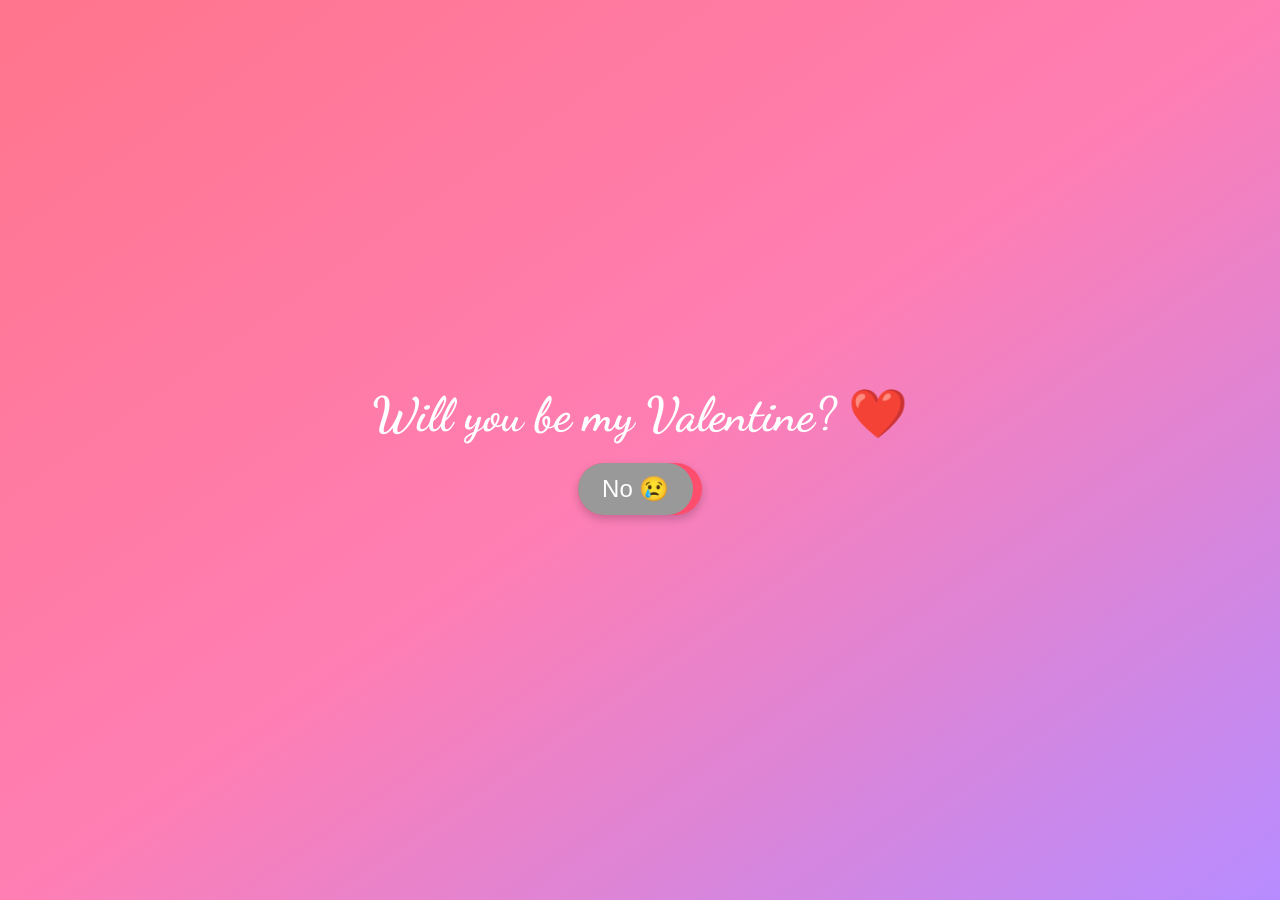
==== index.html @ 806be24e "Update and rename valentines.html to index.html" ====
<!DOCTYPE html>
<html lang="en">
<head>
    <meta charset="UTF-8">
    <meta name="viewport" content="width=device-width, initial-scale=1.0">
    <title>For You ❤️</title>
    <link href="https://fonts.googleapis.com/css2?family=Dancing+Script:wght@600&family=Poppins:wght@300;400;600&display=swap" rel="stylesheet">
    <link rel="stylesheet" href="styles.css">
    <script defer src="script.js"></script>
</head>
<body>
    <h1 id="question">Will you be my Valentine? ❤️</h1>
    <div class="button-container" id="buttons">
        <button class="yes" onclick="sayYes()">Yes 🥰</button>
        <button class="no" id="noButton" onmouseover="moveButton()">No 😢</button>
    </div>
    <div class="gif-container" id="gifContainer">
        <h1>I knew you would say Yes! ❤️</h1>
        <img src="https://media.giphy.com/media/v1.Y2lkPTc5MGI3NjExeG83ajIzNW1jd3V6Z3Z2MW45eHpudWprZ2g3dzEwa2RreG5lOG1laCZlcD12MV9naWZzX3NlYXJjaCZjdD1n/MDJ9IbxxvDUQM/giphy.gif" alt="Cute Couple">
    </div>
</body>
</html>
---- styles.css ----
* {
            margin: 0;
            padding: 0;
            box-sizing: border-box;
        }
        body {
            font-family: 'Poppins', sans-serif;
            text-align: center;
            background: linear-gradient(to bottom right, #ff758c, #ff7eb3, #b78cff);
            color: #fff;
            display: flex;
            flex-direction: column;
            justify-content: center;
            align-items: center;
            height: 100vh;
            overflow: hidden;
            position: relative;
        }
        h1 {
            font-family: 'Dancing Script', cursive;
            font-size: 3em;
            margin-bottom: 20px;
            animation: fadeIn 2s ease-in-out;
        }
        .button-container {
            display: flex;
            gap: 20px;
        }
        button {
            font-size: 1.5em;
            padding: 12px 24px;
            border: none;
            cursor: pointer;
            border-radius: 50px;
            transition: transform 0.2s, background-color 0.3s;
        }
        .yes {
            background-color: #ff4d6d;
            color: white;
            box-shadow: 0 4px 10px rgba(0, 0, 0, 0.2);
        }
        .yes:hover {
            background-color: #ff2d55;
            transform: scale(1.1);
        }
        .no {
            background-color: #999;
            color: white;
            position: absolute;
            transition: top 0.3s, left 0.3s;
        }
        .no:hover {
            transform: scale(1.1);
        }
        @keyframes fadeIn {
            from { opacity: 0; transform: translateY(-20px); }
            to { opacity: 1; transform: translateY(0); }
        }
        .hearts {
            position: absolute;
            width: 100%;
            height: 100%;
            overflow: hidden;
            pointer-events: none;
        }
        .heart {
            position: absolute;
            bottom: -10px;
            width: 20px;
            height: 20px;
            background-color: rgba(255, 255, 255, 0.8);
            clip-path: polygon(50% 0%, 100% 35%, 80% 100%, 50% 80%, 20% 100%, 0% 35%);
            animation: floatUp 5s linear infinite;
        }
        @keyframes floatUp {
            0% { transform: translateY(0) scale(1); opacity: 1; }
            100% { transform: translateY(-100vh) scale(0.5); opacity: 0; }
        }
        .gif-container {
            display: none;
            flex-direction: column;
            align-items: center;
            justify-content: center;
            margin-top: 20px;
            animation: fadeIn 1.5s ease-in-out;
        }
        .gif-container img {
            width: 250px;
            border-radius: 20px;
            box-shadow: 0 4px 10px rgba(0, 0, 0, 0.2);
        }
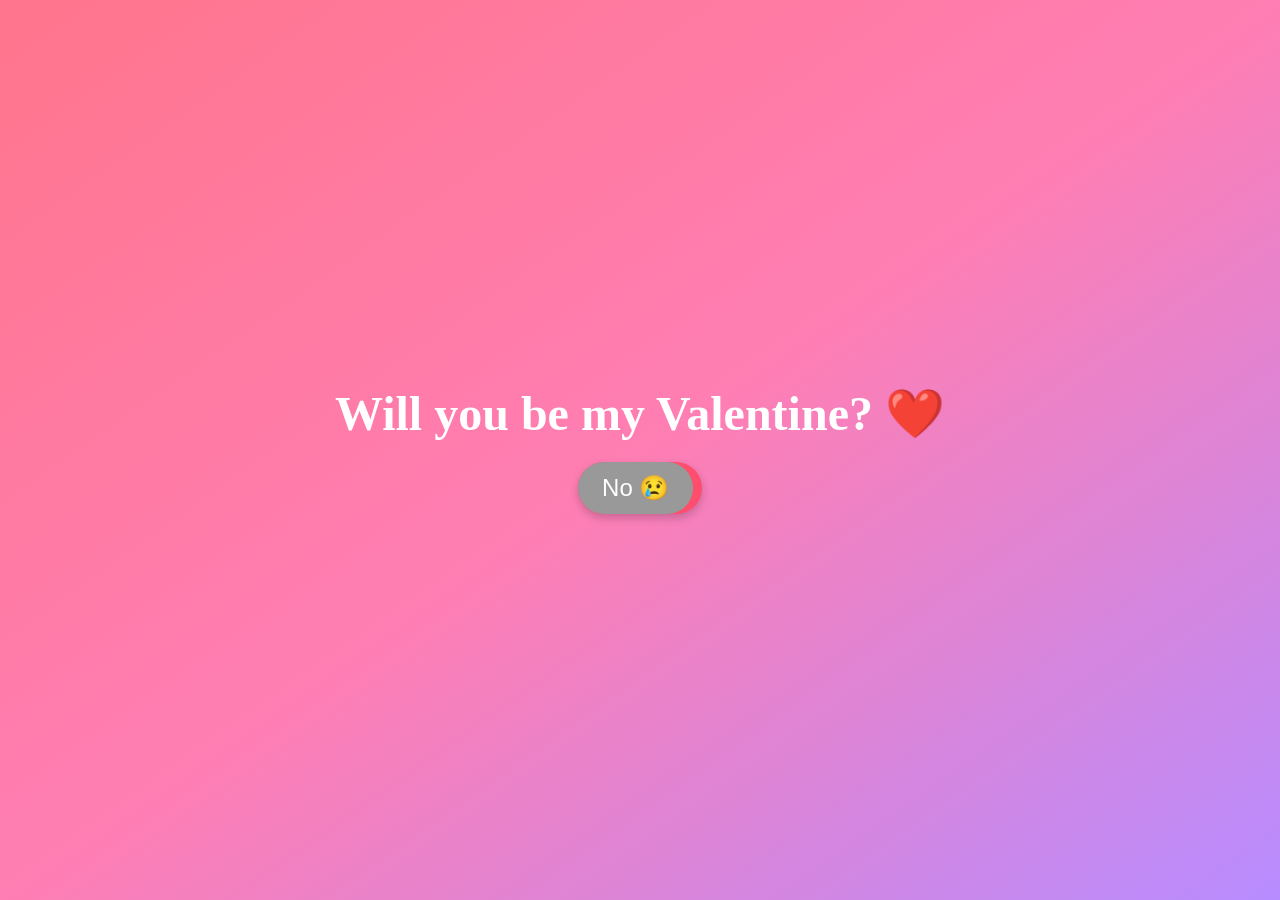
==== commit cba4b347: "Update index.html" ====
--- a/index.html
+++ b/index.html
@@ -3,10 +3,9 @@
 <head>
     <meta charset="UTF-8">
     <meta name="viewport" content="width=device-width, initial-scale=1.0">
+    <meta name="color-scheme" content="light only"> <!-- Dark Mode verhindern -->
     <title>For You ❤️</title>
-    <link href="https://fonts.googleapis.com/css2?family=Dancing+Script:wght@600&family=Poppins:wght@300;400;600&display=swap" rel="stylesheet">
-    <link rel="stylesheet" href="styles.css">
-    <script defer src="script.js"></script>
+    <link rel="stylesheet" href="styles.css"> <!-- Verknüpfung mit externer CSS -->
 </head>
 <body>
     <h1 id="question">Will you be my Valentine? ❤️</h1>
@@ -16,7 +15,8 @@
     </div>
     <div class="gif-container" id="gifContainer">
         <h1>I knew you would say Yes! ❤️</h1>
-        <img src="https://media.giphy.com/media/v1.Y2lkPTc5MGI3NjExeG83ajIzNW1jd3V6Z3Z2MW45eHpudWprZ2g3dzEwa2RreG5lOG1laCZlcD12MV9naWZzX3NlYXJjaCZjdD1n/MDJ9IbxxvDUQM/giphy.gif" alt="Cute Couple">
+        <img src="https://media.giphy.com/media/MDJ9IbxxvDUQM/giphy.gif" alt="Cute Couple">
     </div>
+    <script src="script.js"></script> <!-- Verknüpfung mit externer JS-Datei -->
 </body>
 </html>
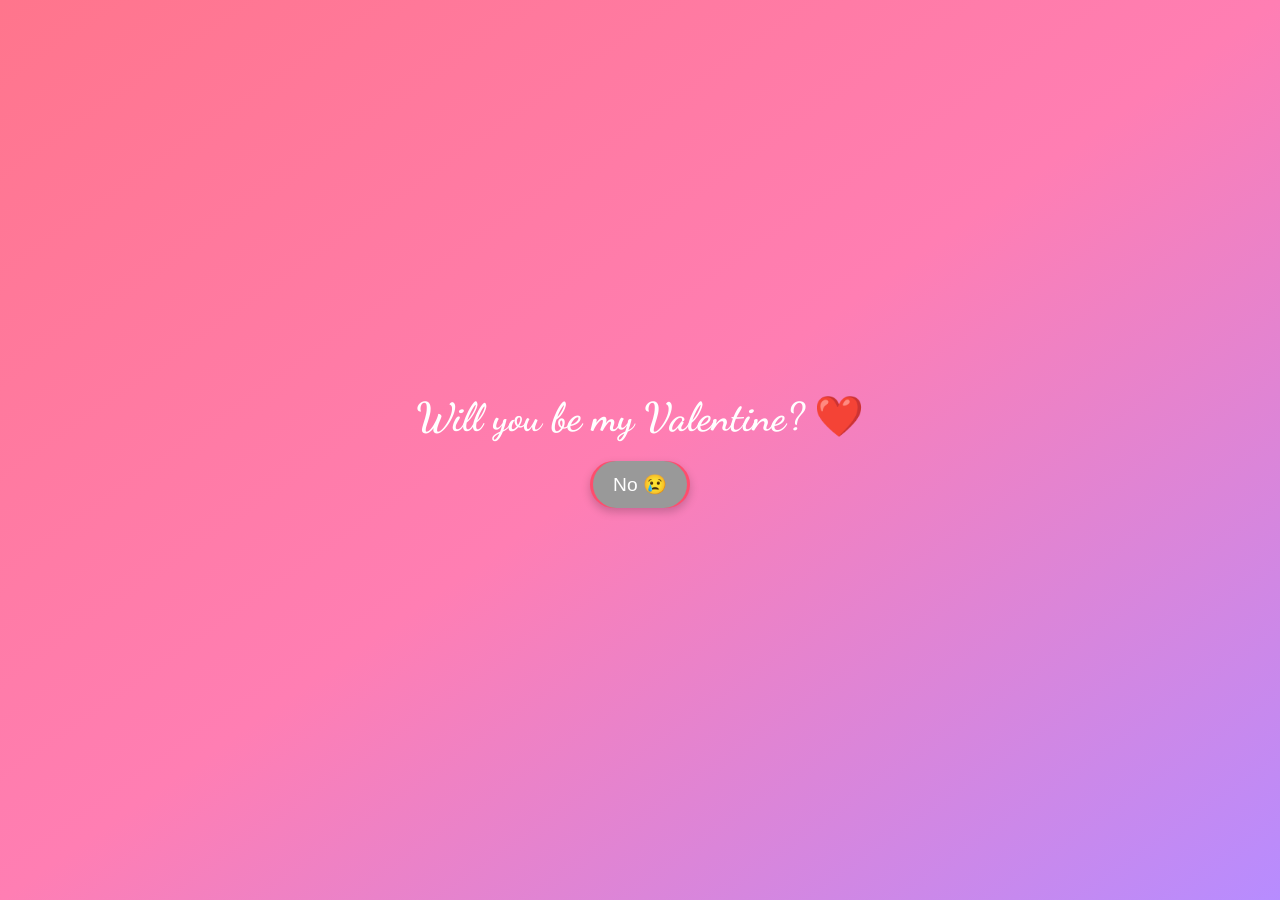
==== commit eb90b74d: "Update index.html" ====
--- a/index.html
+++ b/index.html
@@ -3,9 +3,10 @@
 <head>
     <meta charset="UTF-8">
     <meta name="viewport" content="width=device-width, initial-scale=1.0">
-    <meta name="color-scheme" content="light only"> <!-- Dark Mode verhindern -->
     <title>For You ❤️</title>
-    <link rel="stylesheet" href="styles.css"> <!-- Verknüpfung mit externer CSS -->
+    <link href="https://fonts.googleapis.com/css2?family=Dancing+Script:wght@600&family=Poppins:wght@300;400;600&display=swap" rel="stylesheet">
+    <link rel="stylesheet" href="styles.css">
+    <script defer src="script.js"></script>
 </head>
 <body>
     <h1 id="question">Will you be my Valentine? ❤️</h1>
@@ -15,8 +16,7 @@
     </div>
     <div class="gif-container" id="gifContainer">
         <h1>I knew you would say Yes! ❤️</h1>
-        <img src="https://media.giphy.com/media/MDJ9IbxxvDUQM/giphy.gif" alt="Cute Couple">
+        <img src="https://media.giphy.com/media/v1.Y2lkPTc5MGI3NjExeG83ajIzNW1jd3V6Z3Z2MW45eHpudWprZ2g3dzEwa2RreG5lOG1laCZlcD12MV9naWZzX3NlYXJjaCZjdD1n/MDJ9IbxxvDUQM/giphy.gif" alt="Cute Couple">
     </div>
-    <script src="script.js"></script> <!-- Verknüpfung mit externer JS-Datei -->
 </body>
 </html>
--- a/styles.css
+++ b/styles.css
@@ -1,91 +1,105 @@
-        * {
-            margin: 0;
-            padding: 0;
-            box-sizing: border-box;
-        }
-        body {
-            font-family: 'Poppins', sans-serif;
-            text-align: center;
-            background: linear-gradient(to bottom right, #ff758c, #ff7eb3, #b78cff);
-            color: #fff;
-            display: flex;
-            flex-direction: column;
-            justify-content: center;
-            align-items: center;
-            height: 100vh;
-            overflow: hidden;
-            position: relative;
-        }
-        h1 {
-            font-family: 'Dancing Script', cursive;
-            font-size: 3em;
-            margin-bottom: 20px;
-            animation: fadeIn 2s ease-in-out;
-        }
-        .button-container {
-            display: flex;
-            gap: 20px;
-        }
-        button {
-            font-size: 1.5em;
-            padding: 12px 24px;
-            border: none;
-            cursor: pointer;
-            border-radius: 50px;
-            transition: transform 0.2s, background-color 0.3s;
-        }
-        .yes {
-            background-color: #ff4d6d;
-            color: white;
-            box-shadow: 0 4px 10px rgba(0, 0, 0, 0.2);
-        }
-        .yes:hover {
-            background-color: #ff2d55;
-            transform: scale(1.1);
-        }
-        .no {
-            background-color: #999;
-            color: white;
-            position: absolute;
-            transition: top 0.3s, left 0.3s;
-        }
-        .no:hover {
-            transform: scale(1.1);
-        }
-        @keyframes fadeIn {
-            from { opacity: 0; transform: translateY(-20px); }
-            to { opacity: 1; transform: translateY(0); }
-        }
-        .hearts {
-            position: absolute;
-            width: 100%;
-            height: 100%;
-            overflow: hidden;
-            pointer-events: none;
-        }
-        .heart {
-            position: absolute;
-            bottom: -10px;
-            width: 20px;
-            height: 20px;
-            background-color: rgba(255, 255, 255, 0.8);
-            clip-path: polygon(50% 0%, 100% 35%, 80% 100%, 50% 80%, 20% 100%, 0% 35%);
-            animation: floatUp 5s linear infinite;
-        }
-        @keyframes floatUp {
-            0% { transform: translateY(0) scale(1); opacity: 1; }
-            100% { transform: translateY(-100vh) scale(0.5); opacity: 0; }
-        }
-        .gif-container {
-            display: none;
-            flex-direction: column;
-            align-items: center;
-            justify-content: center;
-            margin-top: 20px;
-            animation: fadeIn 1.5s ease-in-out;
-        }
-        .gif-container img {
-            width: 250px;
-            border-radius: 20px;
-            box-shadow: 0 4px 10px rgba(0, 0, 0, 0.2);
-        }+@import url('https://fonts.googleapis.com/css2?family=Dancing+Script:wght@600&family=Poppins:wght@300;400;600&display=swap');
+
+* {
+    margin: 0;
+    padding: 0;
+    box-sizing: border-box;
+}
+
+body {
+    font-family: 'Poppins', sans-serif;
+    text-align: center;
+    background: linear-gradient(to bottom right, #ff758c, #ff7eb3, #b78cff);
+    color: #fff;
+    display: flex;
+    flex-direction: column;
+    justify-content: center;
+    align-items: center;
+    height: 100vh;
+    overflow: hidden;
+    padding: 20px;
+    position: relative;
+}
+
+h1 {
+    font-family: 'Dancing Script', cursive;
+    font-size: 2.5em;
+    margin-bottom: 20px;
+    animation: fadeIn 2s ease-in-out;
+    color: #fff !important; /* Immer weiß */
+}
+
+.button-container {
+    display: flex;
+    justify-content: center;
+    align-items: center;
+    gap: 20px;
+    width: 100%;
+    max-width: 400px;
+    position: relative;
+}
+
+button {
+    font-size: 1.2em;
+    padding: 12px 20px;
+    border: none;
+    cursor: pointer;
+    border-radius: 50px;
+    transition: transform 0.2s, background-color 0.3s;
+    position: relative;
+}
+
+.yes {
+    background-color: #ff4d6d;
+    color: white;
+    box-shadow: 0 4px 10px rgba(0, 0, 0, 0.2);
+}
+
+.yes:hover {
+    background-color: #ff2d55;
+    transform: scale(1.1);
+}
+
+.no {
+    background-color: #999;
+    color: white;
+    transition: transform 0.2s ease-in-out;
+    position: absolute;
+}
+
+.gif-container {
+    display: none;
+    flex-direction: column;
+    align-items: center;
+    justify-content: center;
+    margin-top: 20px;
+    animation: fadeIn 1.5s ease-in-out;
+}
+
+.gif-container img {
+    width: 80%;
+    max-width: 300px;
+    border-radius: 20px;
+    box-shadow: 0 4px 10px rgba(0, 0, 0, 0.2);
+}
+
+@keyframes fadeIn {
+    from { opacity: 0; transform: translateY(-20px); }
+    to { opacity: 1; transform: translateY(0); }
+}
+
+@media (max-width: 768px) {
+    h1 {
+        font-size: 2em;
+    }
+    .button-container {
+        flex-direction: column;
+        gap: 10px;
+    }
+    button {
+        position: relative;
+        width: 80%;
+        max-width: 200px;
+        font-size: 1em;
+    }
+}
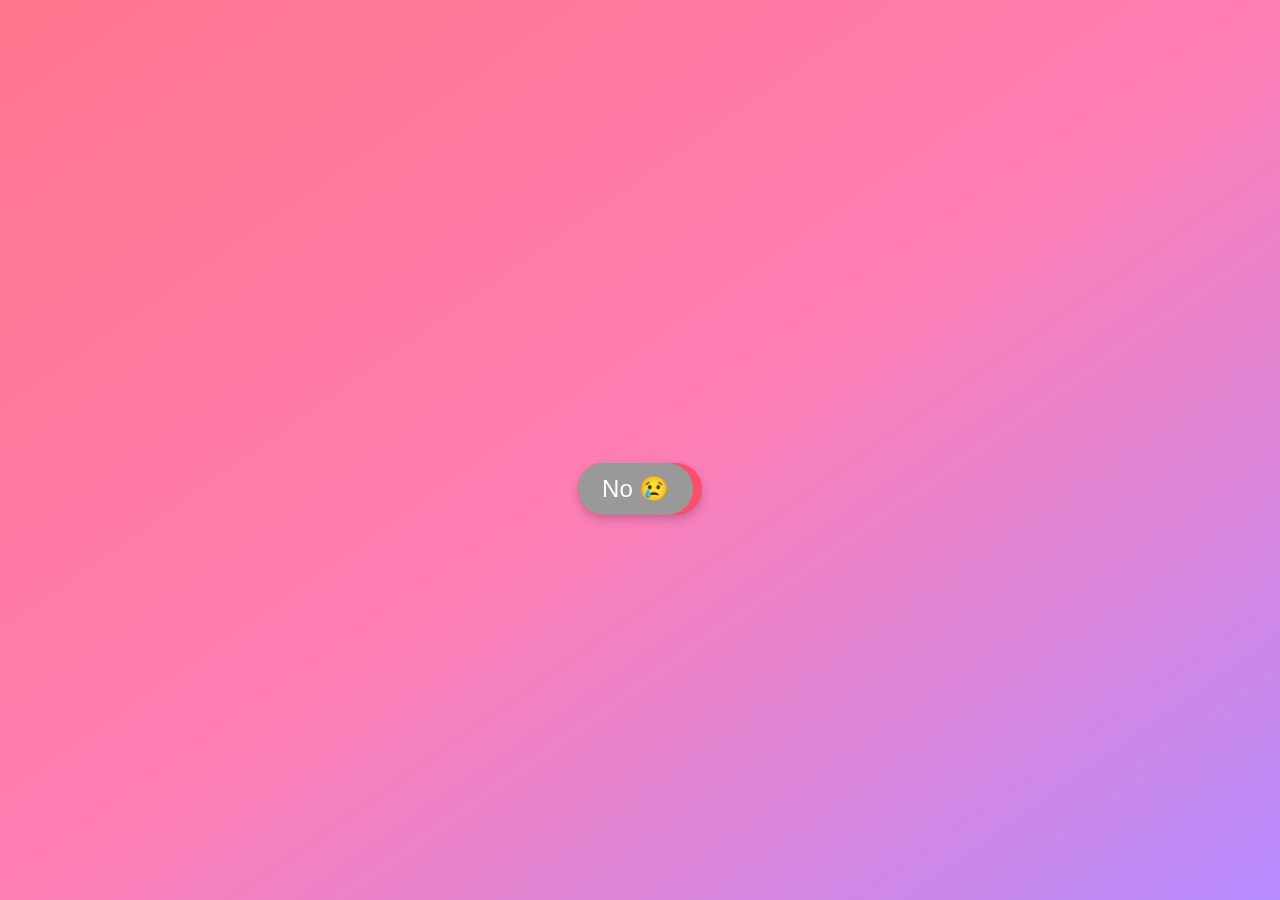
==== commit 1fa04a6c: "Add files via upload" ====
--- a/index.html
+++ b/index.html
@@ -1,22 +1,10 @@
 <!DOCTYPE html>
 <html lang="en">
 <head>
-    <meta charset="UTF-8">
-    <meta name="viewport" content="width=device-width, initial-scale=1.0">
-    <title>For You ❤️</title>
-    <link href="https://fonts.googleapis.com/css2?family=Dancing+Script:wght@600&family=Poppins:wght@300;400;600&display=swap" rel="stylesheet">
-    <link rel="stylesheet" href="styles.css">
-    <script defer src="script.js"></script>
+    <meta http-equiv="refresh" content="0; URL='valentines.html'">
+    <title>Redirecting...</title>
 </head>
 <body>
-    <h1 id="question">Will you be my Valentine? ❤️</h1>
-    <div class="button-container" id="buttons">
-        <button class="yes" onclick="sayYes()">Yes 🥰</button>
-        <button class="no" id="noButton" onmouseover="moveButton()">No 😢</button>
-    </div>
-    <div class="gif-container" id="gifContainer">
-        <h1>I knew you would say Yes! ❤️</h1>
-        <img src="https://media.giphy.com/media/v1.Y2lkPTc5MGI3NjExeG83ajIzNW1jd3V6Z3Z2MW45eHpudWprZ2g3dzEwa2RreG5lOG1laCZlcD12MV9naWZzX3NlYXJjaCZjdD1n/MDJ9IbxxvDUQM/giphy.gif" alt="Cute Couple">
-    </div>
+    <p>If you are not redirected, <a href="valentines.html">click here</a>.</p>
 </body>
 </html>
